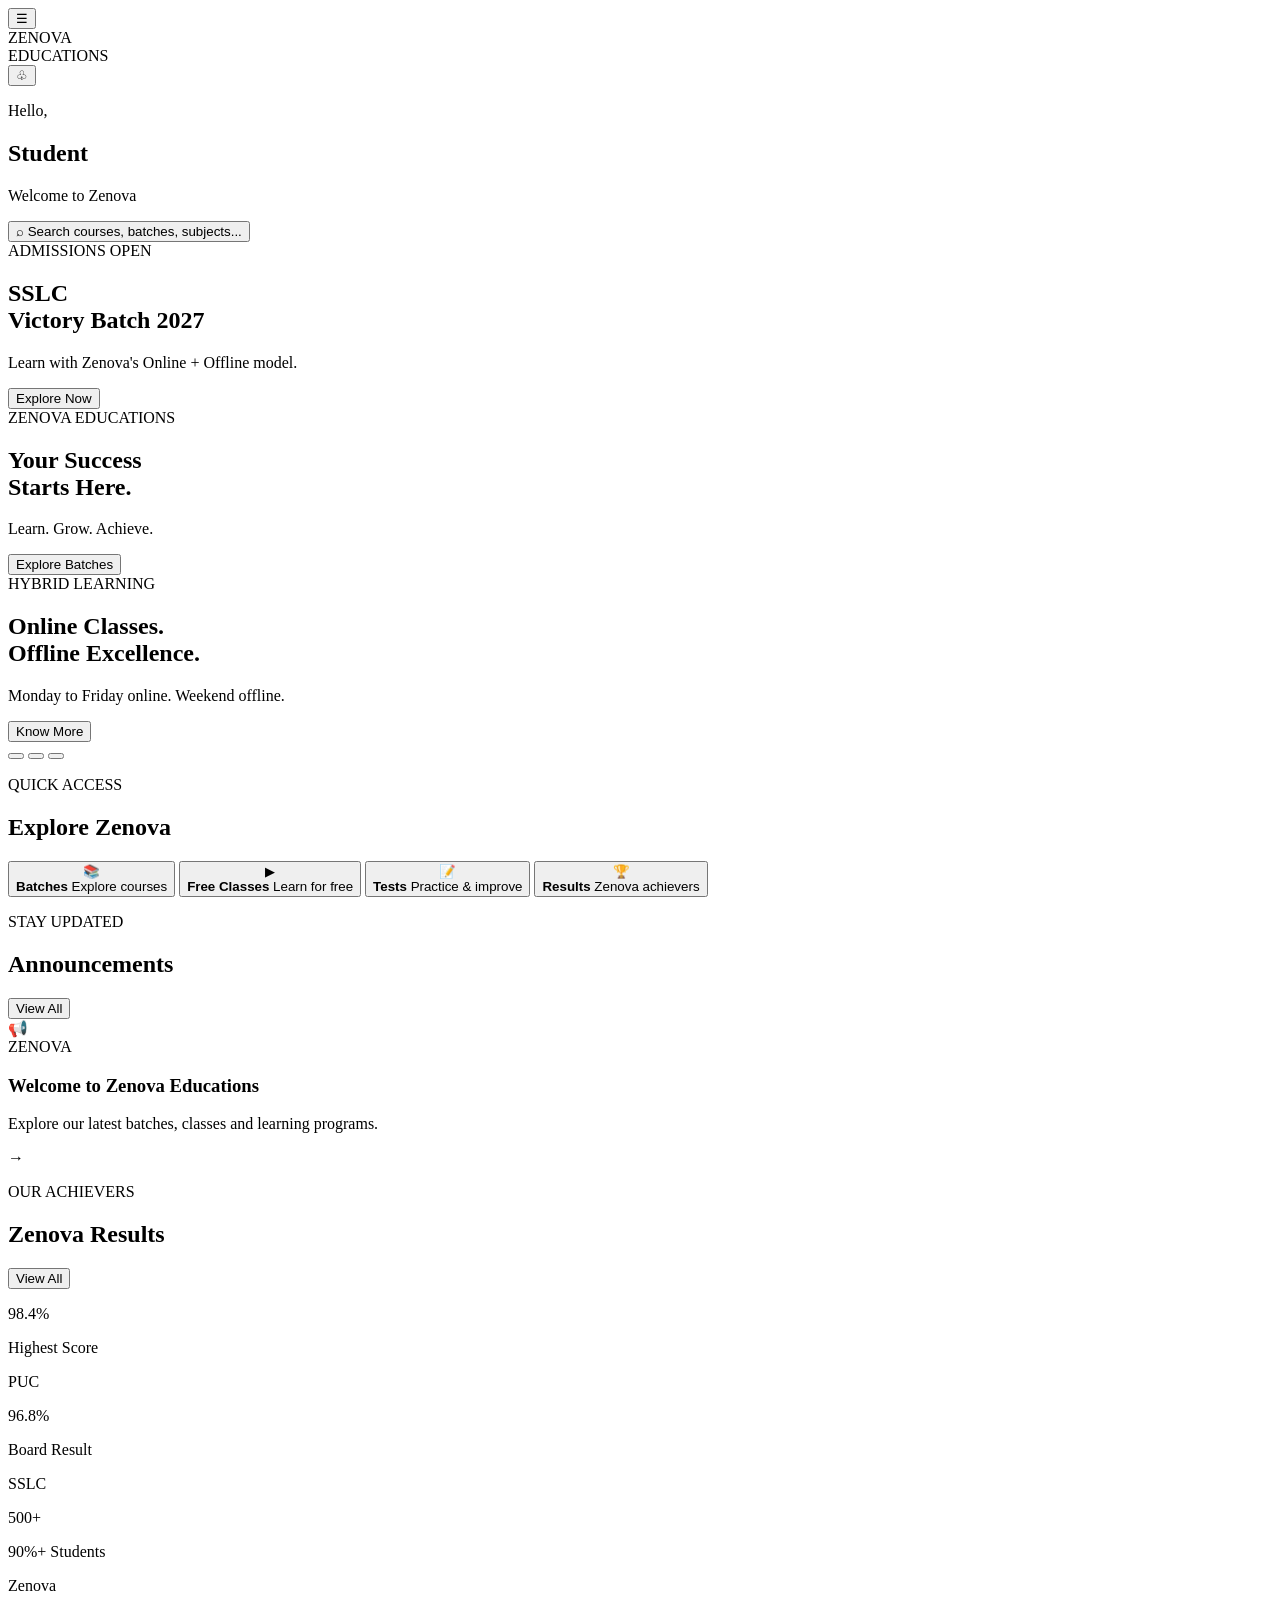
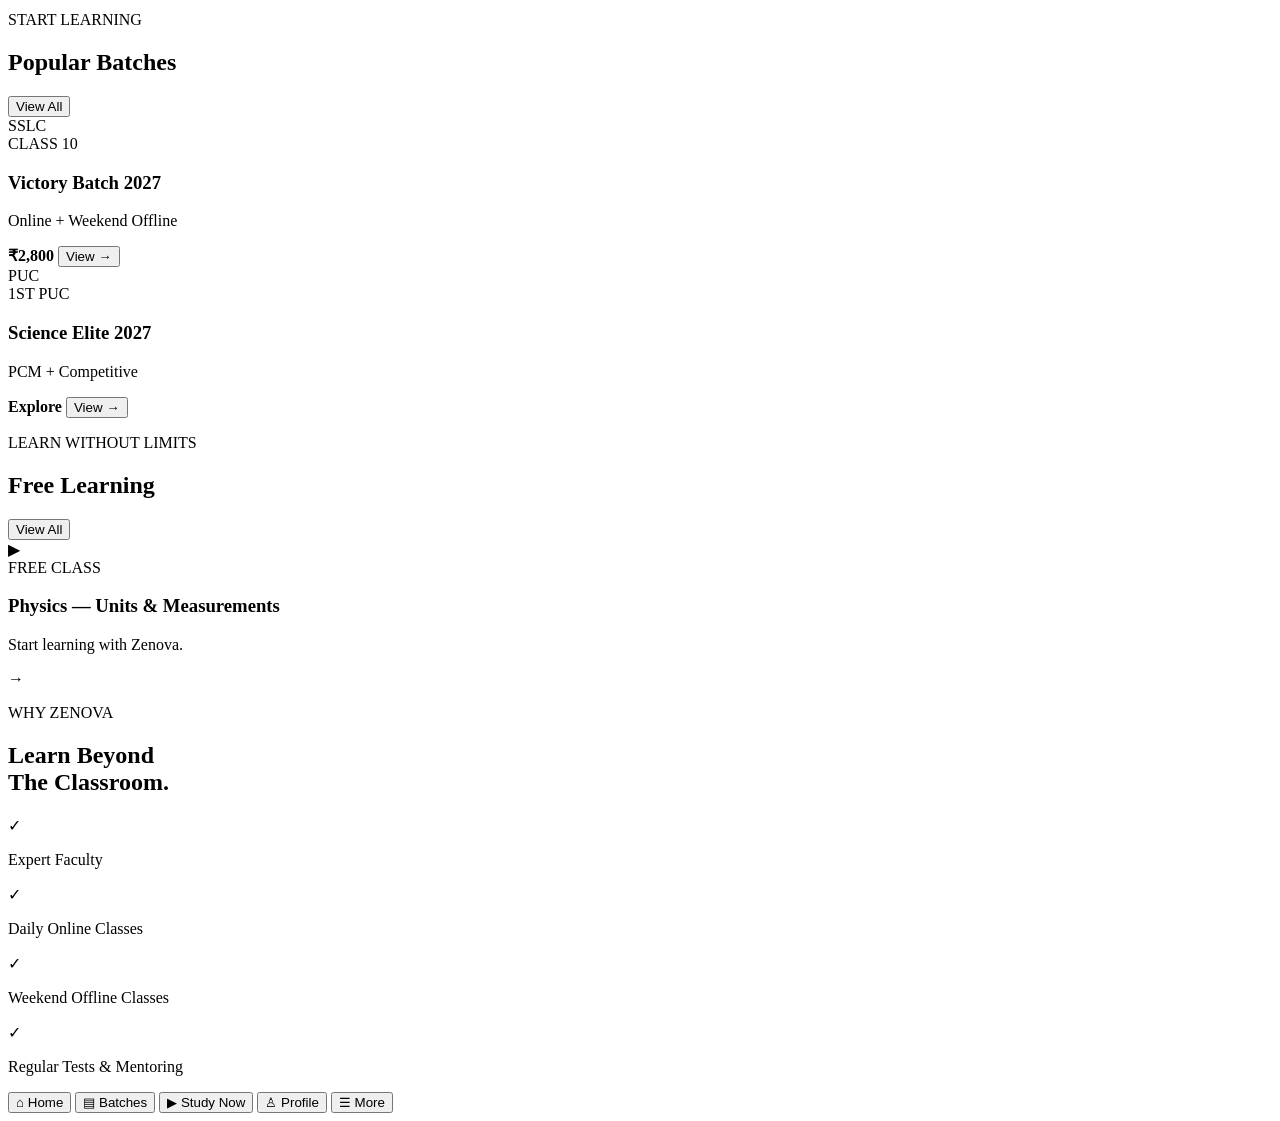
==== home/index.html @ 8f1a3f1a "Create index.html" ====
<!DOCTYPE html>
<html lang="en">

<head>

    <meta charset="UTF-8">

    <meta
        name="viewport"
        content="width=device-width, initial-scale=1.0, maximum-scale=1.0, user-scalable=no"
    >

    <title>Home | Zenova Educations</title>

    <link rel="stylesheet" href="home.css">

    <!-- Poppins -->
    <link rel="preconnect" href="https://fonts.googleapis.com">
    <link rel="preconnect" href="https://fonts.gstatic.com" crossorigin>

    <link
        href="https://fonts.googleapis.com/css2?family=Poppins:wght@400;500;600;700;800&display=swap"
        rel="stylesheet"
    >

</head>


<body>


<!-- ==========================================
     APP
========================================== -->

<div class="app">


    <!-- ======================================
         HEADER
    ======================================= -->

    <header class="top-header">

        <button
            class="header-button"
            id="menuButton"
            aria-label="Open menu"
        >
            ☰
        </button>


        <div class="brand">

            <div class="brand-main">
                ZENOVA
            </div>

            <div class="brand-sub">
                EDUCATIONS
            </div>

        </div>


        <button
            class="header-button notification-button"
            id="notificationButton"
            aria-label="Notifications"
        >

            ♧

            <span
                class="notification-dot"
                id="notificationDot"
            ></span>

        </button>

    </header>



    <!-- ======================================
         MAIN CONTENT
    ======================================= -->

    <main class="main-content">


        <!-- ==================================
             GREETING
        =================================== -->

        <section class="greeting-section">

            <p class="hello">
                Hello,
            </p>

            <h1 id="studentName">
                Student
            </h1>

            <p class="student-class" id="studentClass">
                Welcome to Zenova
            </p>

        </section>



        <!-- ==================================
             SEARCH
        =================================== -->

        <section class="search-section">

            <button
                class="search-box"
                id="searchButton"
            >

                <span class="search-icon">
                    ⌕
                </span>

                <span>
                    Search courses, batches, subjects...
                </span>

            </button>

        </section>



        <!-- ==================================
             HERO BANNER
        =================================== -->

        <section class="hero-section">

            <div class="banner-container" id="bannerContainer">


                <!-- Banner 1 -->

                <article class="banner active">

                    <div class="banner-content">

                        <span class="banner-label">
                            ADMISSIONS OPEN
                        </span>

                        <h2>
                            SSLC<br>
                            Victory Batch 2027
                        </h2>

                        <p>
                            Learn with Zenova's
                            Online + Offline model.
                        </p>

                        <button class="banner-button">
                            Explore Now
                        </button>

                    </div>

                </article>


                <!-- Banner 2 -->

                <article class="banner">

                    <div class="banner-content">

                        <span class="banner-label">
                            ZENOVA EDUCATIONS
                        </span>

                        <h2>
                            Your Success<br>
                            Starts Here.
                        </h2>

                        <p>
                            Learn. Grow. Achieve.
                        </p>

                        <button class="banner-button">
                            Explore Batches
                        </button>

                    </div>

                </article>


                <!-- Banner 3 -->

                <article class="banner">

                    <div class="banner-content">

                        <span class="banner-label">
                            HYBRID LEARNING
                        </span>

                        <h2>
                            Online Classes.<br>
                            Offline Excellence.
                        </h2>

                        <p>
                            Monday to Friday online.
                            Weekend offline.
                        </p>

                        <button class="banner-button">
                            Know More
                        </button>

                    </div>

                </article>


                <!-- Dots -->

                <div class="banner-dots">

                    <button class="banner-dot active"></button>

                    <button class="banner-dot"></button>

                    <button class="banner-dot"></button>

                </div>

            </div>

        </section>



        <!-- ==================================
             QUICK ACTIONS
        =================================== -->

        <section class="section">

            <div class="section-title-row">

                <div>

                    <p class="section-label">
                        QUICK ACCESS
                    </p>

                    <h2 class="section-title">
                        Explore Zenova
                    </h2>

                </div>

            </div>


            <div class="quick-grid">


                <button
                    class="quick-card"
                    data-page="../batches/"
                >

                    <div class="quick-icon">
                        📚
                    </div>

                    <div class="quick-text">

                        <strong>
                            Batches
                        </strong>

                        <span>
                            Explore courses
                        </span>

                    </div>

                </button>


                <button
                    class="quick-card"
                    data-page="../free/"
                >

                    <div class="quick-icon">
                        ▶
                    </div>

                    <div class="quick-text">

                        <strong>
                            Free Classes
                        </strong>

                        <span>
                            Learn for free
                        </span>

                    </div>

                </button>


                <button
                    class="quick-card"
                    data-page="../tests/"
                >

                    <div class="quick-icon">
                        📝
                    </div>

                    <div class="quick-text">

                        <strong>
                            Tests
                        </strong>

                        <span>
                            Practice & improve
                        </span>

                    </div>

                </button>


                <button
                    class="quick-card"
                    data-page="../results/"
                >

                    <div class="quick-icon">
                        🏆
                    </div>

                    <div class="quick-text">

                        <strong>
                            Results
                        </strong>

                        <span>
                            Zenova achievers
                        </span>

                    </div>

                </button>


            </div>

        </section>



        <!-- ==================================
             ANNOUNCEMENT
        =================================== -->

        <section class="section">

            <div class="section-title-row">

                <div>

                    <p class="section-label">
                        STAY UPDATED
                    </p>

                    <h2 class="section-title">
                        Announcements
                    </h2>

                </div>

                <button
                    class="view-all"
                    id="announcementButton"
                >
                    View All
                </button>

            </div>


            <article class="announcement-card">

                <div class="announcement-icon">
                    📢
                </div>

                <div class="announcement-content">

                    <span class="announcement-tag">
                        ZENOVA
                    </span>

                    <h3>
                        Welcome to Zenova Educations
                    </h3>

                    <p>
                        Explore our latest batches,
                        classes and learning programs.
                    </p>

                </div>

                <span class="announcement-arrow">
                    →
                </span>

            </article>

        </section>



        <!-- ==================================
             RESULTS
        =================================== -->

        <section class="section">

            <div class="section-title-row">

                <div>

                    <p class="section-label">
                        OUR ACHIEVERS
                    </p>

                    <h2 class="section-title">
                        Zenova Results
                    </h2>

                </div>

                <button
                    class="view-all"
                    id="resultsButton"
                >
                    View All
                </button>

            </div>


            <div class="results-scroll">


                <article class="result-card">

                    <p class="result-value">
                        98.4%
                    </p>

                    <p class="result-title">
                        Highest Score
                    </p>

                    <p class="result-sub">
                        PUC
                    </p>

                </article>


                <article class="result-card">

                    <p class="result-value">
                        96.8%
                    </p>

                    <p class="result-title">
                        Board Result
                    </p>

                    <p class="result-sub">
                        SSLC
                    </p>

                </article>


                <article class="result-card">

                    <p class="result-value">
                        500+
                    </p>

                    <p class="result-title">
                        90%+ Students
                    </p>

                    <p class="result-sub">
                        Zenova
                    </p>

                </article>


            </div>

        </section>



        <!-- ==================================
             POPULAR BATCHES
        =================================== -->

        <section class="section">

            <div class="section-title-row">

                <div>

                    <p class="section-label">
                        START LEARNING
                    </p>

                    <h2 class="section-title">
                        Popular Batches
                    </h2>

                </div>

                <button
                    class="view-all"
                    id="batchesButton"
                >
                    View All
                </button>

            </div>


            <div class="batch-scroll">


                <article class="batch-card">

                    <div class="batch-image batch-one">

                        <span>
                            SSLC
                        </span>

                    </div>

                    <div class="batch-info">

                        <span class="batch-category">
                            CLASS 10
                        </span>

                        <h3>
                            Victory Batch 2027
                        </h3>

                        <p>
                            Online + Weekend Offline
                        </p>

                        <div class="batch-bottom">

                            <strong>
                                ₹2,800
                            </strong>

                            <button>
                                View →
                            </button>

                        </div>

                    </div>

                </article>


                <article class="batch-card">

                    <div class="batch-image batch-two">

                        <span>
                            PUC
                        </span>

                    </div>

                    <div class="batch-info">

                        <span class="batch-category">
                            1ST PUC
                        </span>

                        <h3>
                            Science Elite 2027
                        </h3>

                        <p>
                            PCM + Competitive
                        </p>

                        <div class="batch-bottom">

                            <strong>
                                Explore
                            </strong>

                            <button>
                                View →
                            </button>

                        </div>

                    </div>

                </article>


            </div>

        </section>



        <!-- ==================================
             FREE LEARNING
        =================================== -->

        <section class="section">

            <div class="section-title-row">

                <div>

                    <p class="section-label">
                        LEARN WITHOUT LIMITS
                    </p>

                    <h2 class="section-title">
                        Free Learning
                    </h2>

                </div>

                <button
                    class="view-all"
                    id="freeButton"
                >
                    View All
                </button>

            </div>


            <article class="free-card">

                <div class="free-play">
                    ▶
                </div>

                <div>

                    <span>
                        FREE CLASS
                    </span>

                    <h3>
                        Physics — Units & Measurements
                    </h3>

                    <p>
                        Start learning with Zenova.
                    </p>

                </div>

                <span class="free-arrow">
                    →
                </span>

            </article>

        </section>



        <!-- ==================================
             WHY ZENOVA
        =================================== -->

        <section class="section why-section">

            <p class="section-label">
                WHY ZENOVA
            </p>

            <h2 class="section-title">
                Learn Beyond<br>
                The Classroom.
            </h2>


            <div class="why-list">

                <div class="why-item">

                    <span>
                        ✓
                    </span>

                    <p>
                        Expert Faculty
                    </p>

                </div>


                <div class="why-item">

                    <span>
                        ✓
                    </span>

                    <p>
                        Daily Online Classes
                    </p>

                </div>


                <div class="why-item">

                    <span>
                        ✓
                    </span>

                    <p>
                        Weekend Offline Classes
                    </p>

                </div>


                <div class="why-item">

                    <span>
                        ✓
                    </span>

                    <p>
                        Regular Tests & Mentoring
                    </p>

                </div>

            </div>

        </section>


    </main>



    <!-- ======================================
         BOTTOM NAVIGATION
    ======================================= -->

    <nav class="bottom-nav">


        <button
            class="nav-item active"
            data-page="../home/"
        >

            <span class="nav-icon">
                ⌂
            </span>

            <span>
                Home
            </span>

        </button>


        <button
            class="nav-item"
            data-page="../batches/"
        >

            <span class="nav-icon">
                ▤
            </span>

            <span>
                Batches
            </span>

        </button>


        <button
            class="nav-item"
            data-page="../study/"
        >

            <span class="nav-icon">
                ▶
            </span>

            <span>
                Study Now
            </span>

        </button>


        <button
            class="nav-item"
            data-page="../profile/"
        >

            <span class="nav-icon">
                ♙
            </span>

            <span>
                Profile
            </span>

        </button>


        <button
            class="nav-item"
            data-page="../more/"
        >

            <span class="nav-icon">
                ☰
            </span>

            <span>
                More
            </span>

        </button>


    </nav>


</div>


<script
    type="module"
    src="xkqpmzvtr.js"
></script>

</body>

          </html>
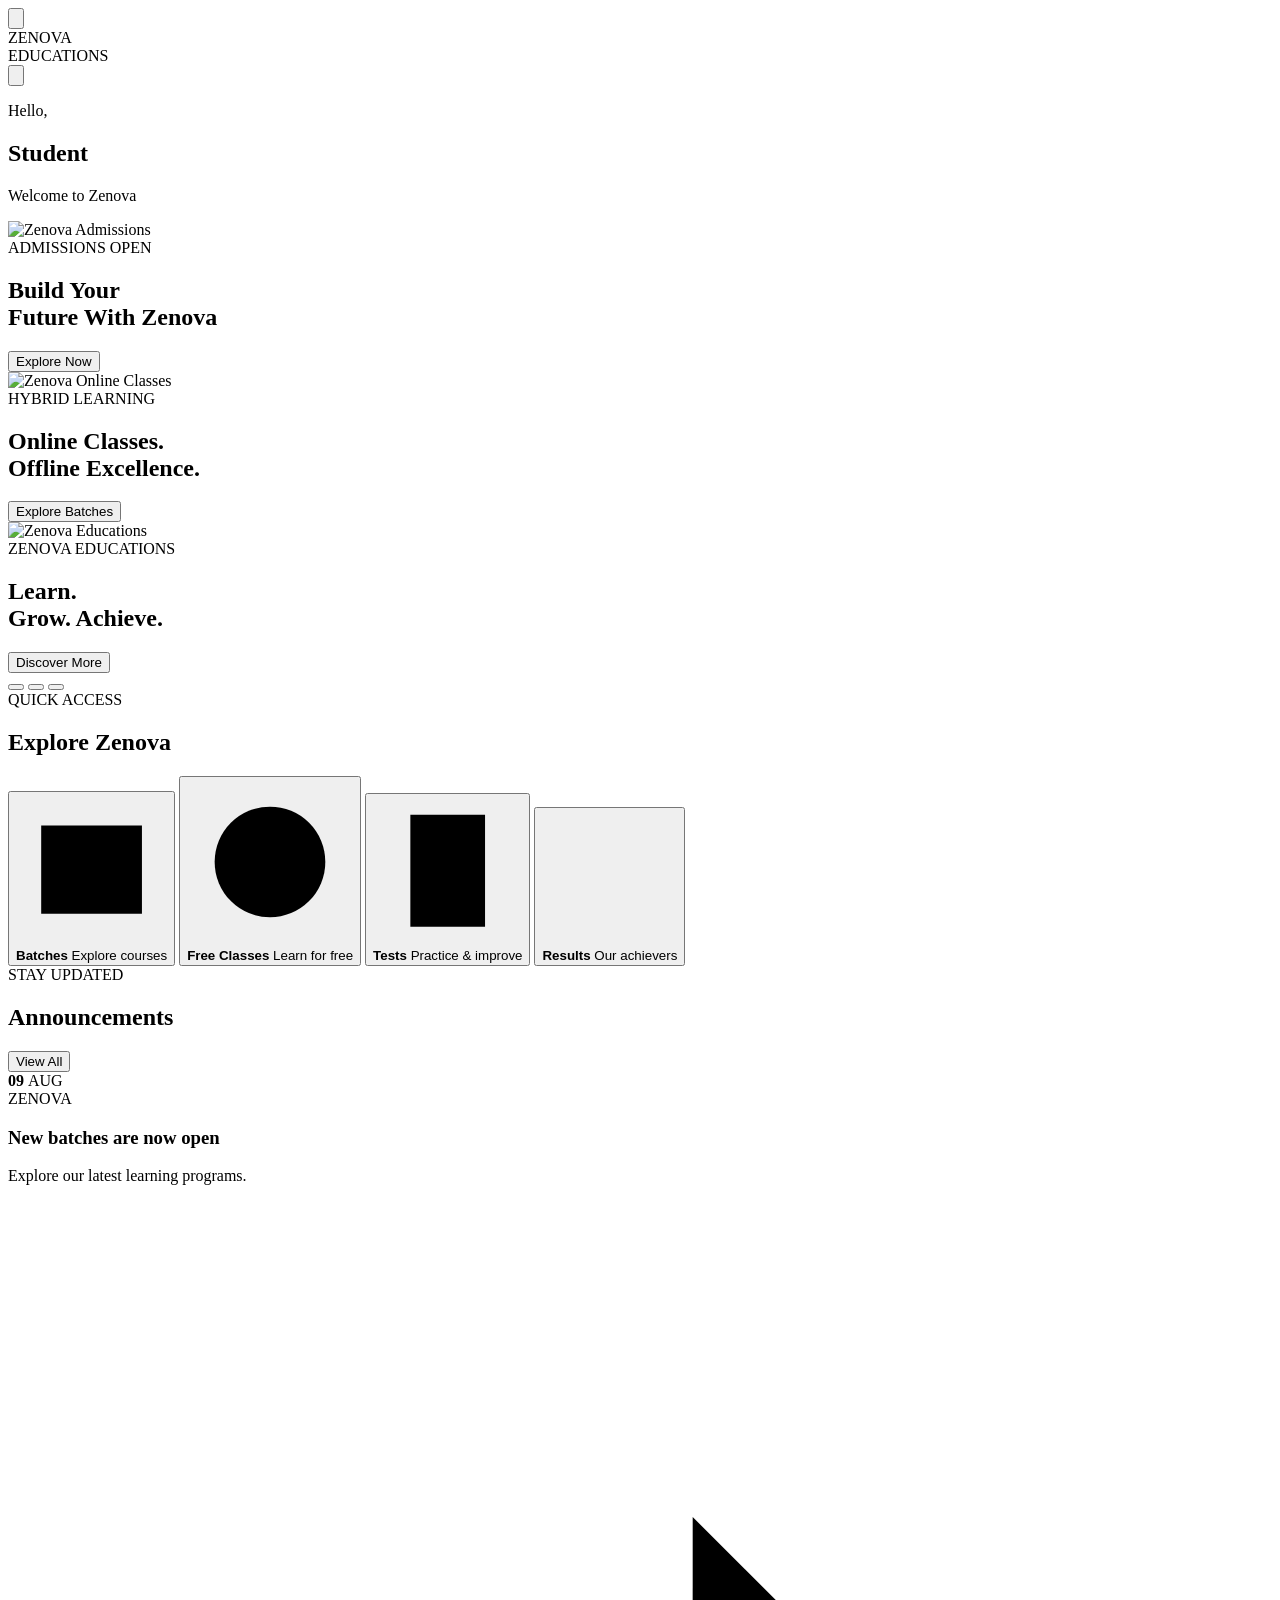
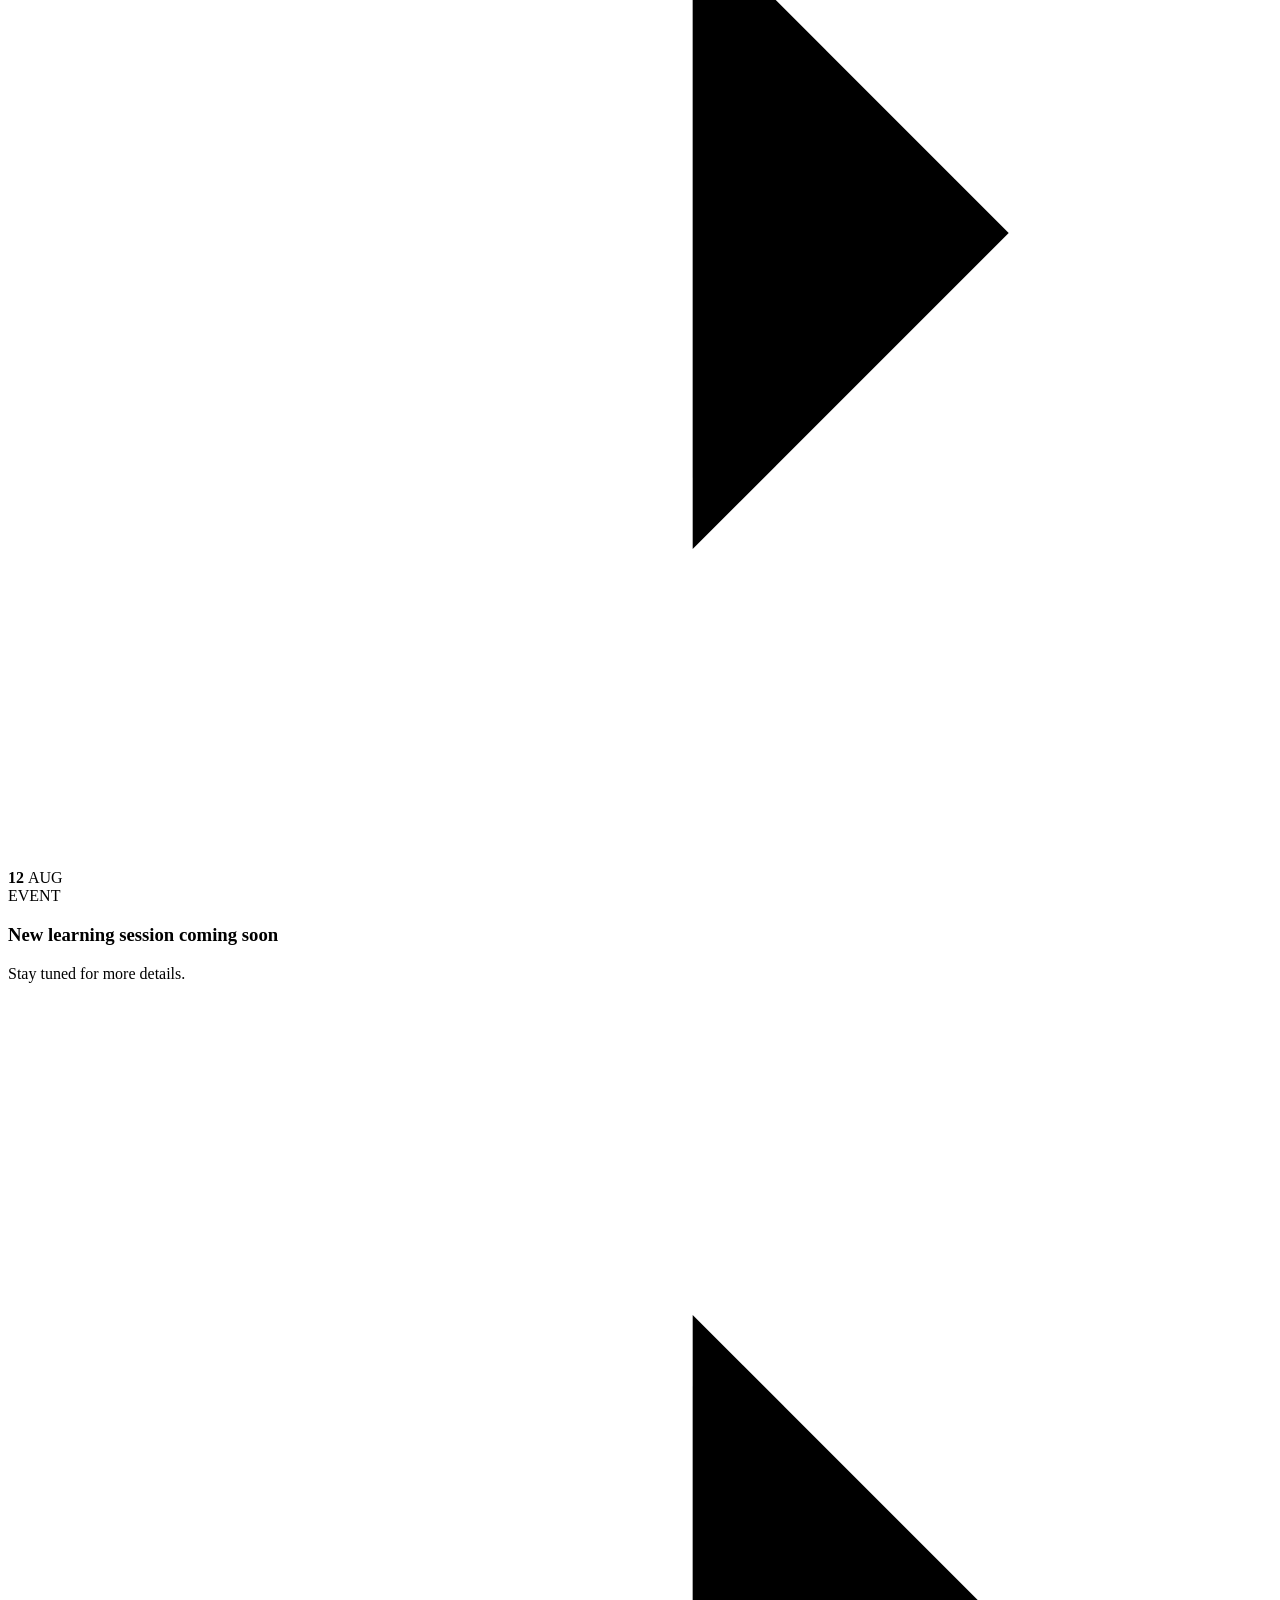
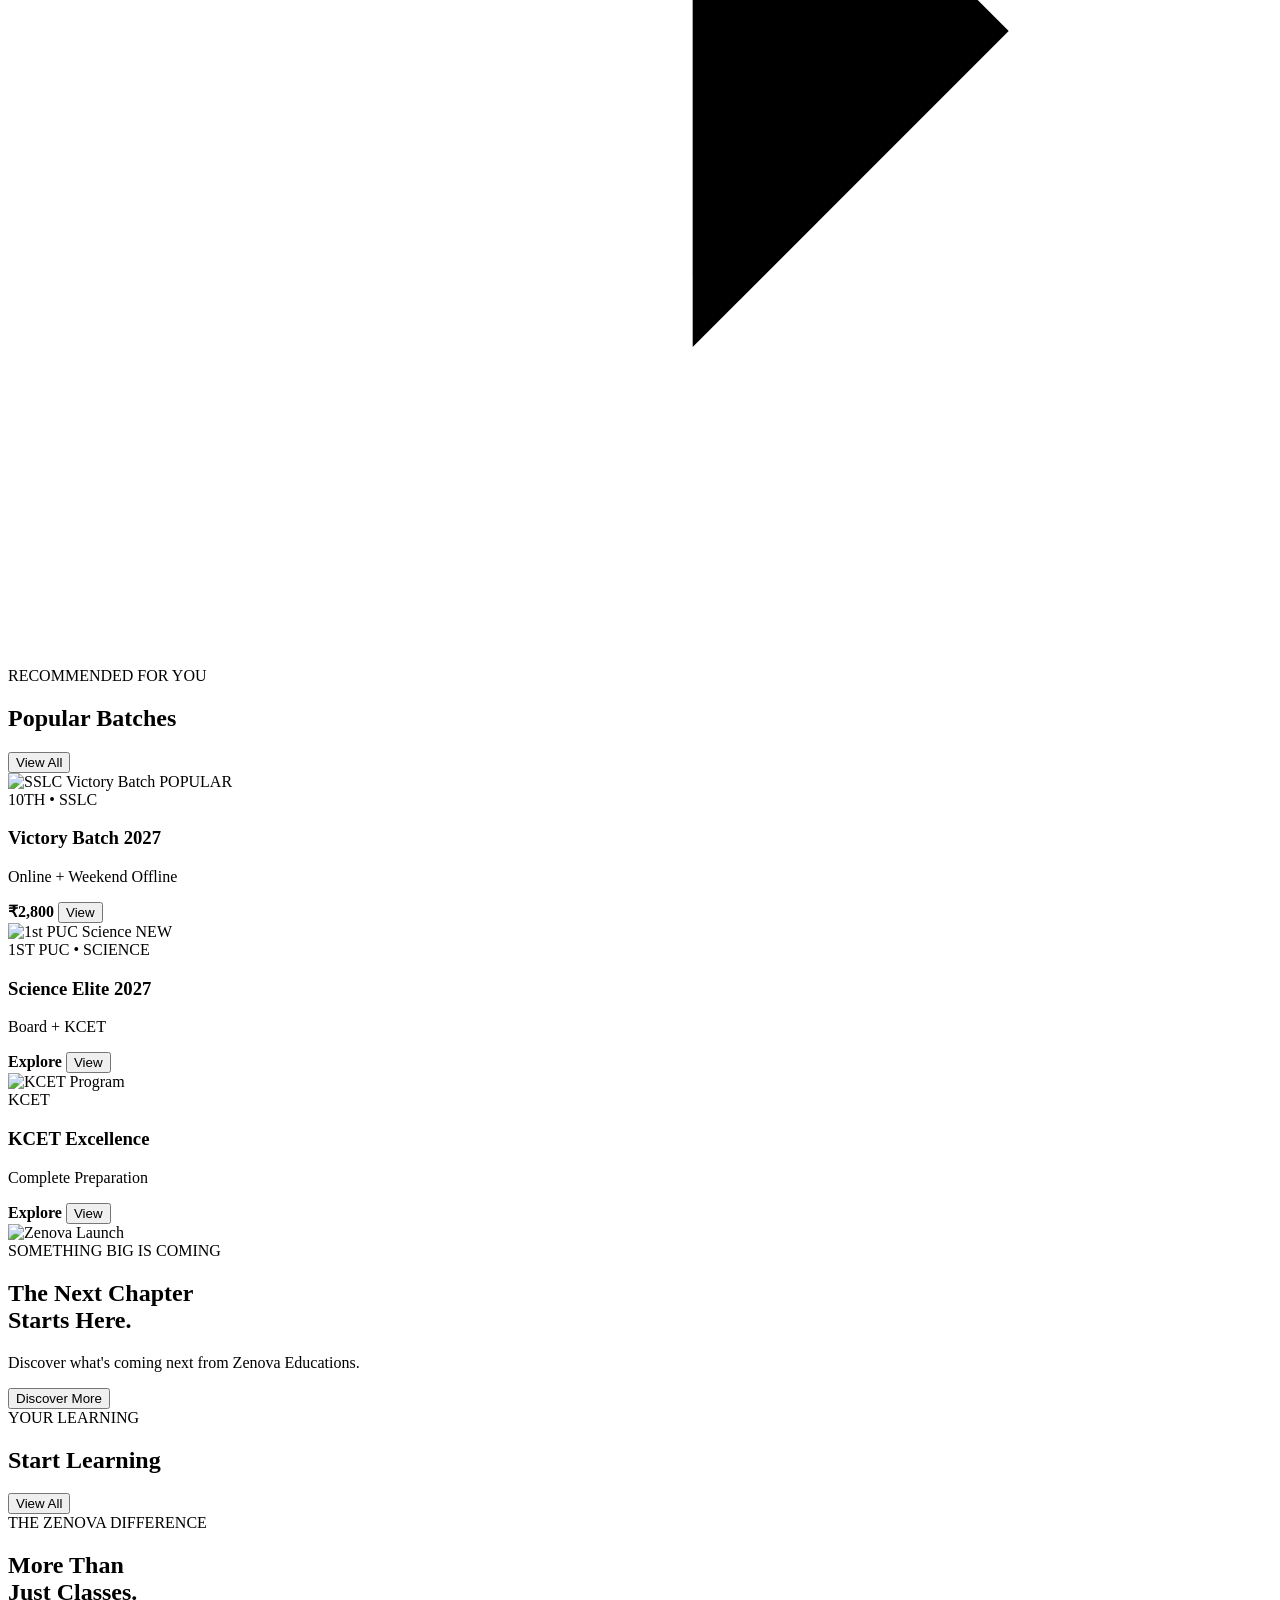
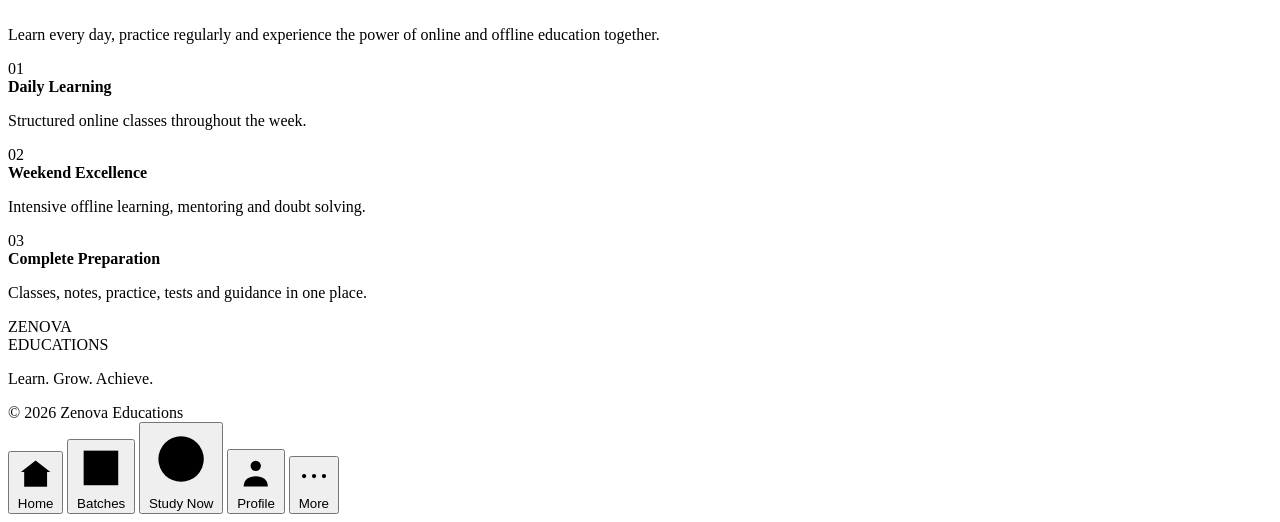
==== commit 7cccdc4e: "Create index.html" ====
--- a/home/index.html
+++ b/home/index.html
@@ -7,16 +7,31 @@
 
     <meta
         name="viewport"
-        content="width=device-width, initial-scale=1.0, maximum-scale=1.0, user-scalable=no"
+        content="width=device-width, initial-scale=1.0, maximum-scale=1.0"
     >
 
+    <meta
+        name="theme-color"
+        content="#000000"
+    >
+
     <title>Home | Zenova Educations</title>
 
-    <link rel="stylesheet" href="home.css">
-
-    <!-- Poppins -->
-    <link rel="preconnect" href="https://fonts.googleapis.com">
-    <link rel="preconnect" href="https://fonts.gstatic.com" crossorigin>
+    <link
+        rel="stylesheet"
+        href="home.css"
+    >
+
+    <link
+        rel="preconnect"
+        href="https://fonts.googleapis.com"
+    >
+
+    <link
+        rel="preconnect"
+        href="https://fonts.gstatic.com"
+        crossorigin
+    >
 
     <link
         href="https://fonts.googleapis.com/css2?family=Poppins:wght@400;500;600;700;800&display=swap"
@@ -29,35 +44,42 @@
 <body>
 
 
-<!-- ==========================================
-     APP
-========================================== -->
-
 <div class="app">
 
 
-    <!-- ======================================
+    <!-- =================================================
          HEADER
-    ======================================= -->
+    ================================================== -->
 
     <header class="top-header">
 
         <button
-            class="header-button"
+            class="header-icon"
             id="menuButton"
-            aria-label="Open menu"
+            aria-label="Menu"
         >
-            ☰
+
+            <svg
+                viewBox="0 0 24 24"
+                aria-hidden="true"
+            >
+
+                <path d="M4 7H20"></path>
+                <path d="M4 12H20"></path>
+                <path d="M4 17H20"></path>
+
+            </svg>
+
         </button>
 
 
         <div class="brand">
 
-            <div class="brand-main">
+            <div class="brand-name">
                 ZENOVA
             </div>
 
-            <div class="brand-sub">
+            <div class="brand-subtitle">
                 EDUCATIONS
             </div>
 
@@ -65,16 +87,26 @@
 
 
         <button
-            class="header-button notification-button"
+            class="header-icon notification-icon"
             id="notificationButton"
             aria-label="Notifications"
         >
 
-            ♧
+            <svg
+                viewBox="0 0 24 24"
+                aria-hidden="true"
+            >
+
+                <path d="M18 8A6 6 0 0 0 6 8C6 15 3 15 3 17H21C21 15 18 15 18 8"></path>
+
+                <path d="M10 21H14"></path>
+
+            </svg>
+
 
             <span
+                id="notificationDot"
                 class="notification-dot"
-                id="notificationDot"
             ></span>
 
         </button>
@@ -83,20 +115,20 @@
 
 
 
-    <!-- ======================================
-         MAIN CONTENT
-    ======================================= -->
+    <!-- =================================================
+         MAIN
+    ================================================== -->
 
     <main class="main-content">
 
 
-        <!-- ==================================
+        <!-- =================================================
              GREETING
-        =================================== -->
+        ================================================== -->
 
         <section class="greeting-section">
 
-            <p class="hello">
+            <p class="greeting-small">
                 Hello,
             </p>
 
@@ -104,7 +136,10 @@
                 Student
             </h1>
 
-            <p class="student-class" id="studentClass">
+            <p
+                id="studentClass"
+                class="student-class"
+            >
                 Welcome to Zenova
             </p>
 
@@ -112,159 +147,173 @@
 
 
 
-        <!-- ==================================
-             SEARCH
-        =================================== -->
-
-        <section class="search-section">
-
-            <button
-                class="search-box"
-                id="searchButton"
+        <!-- =================================================
+             HERO IMAGE CAROUSEL
+        ================================================== -->
+
+        <section class="hero-section">
+
+            <div
+                class="hero-carousel"
+                id="heroCarousel"
             >
 
-                <span class="search-icon">
-                    ⌕
-                </span>
-
-                <span>
-                    Search courses, batches, subjects...
-                </span>
-
-            </button>
+
+                <!-- SLIDE 1 -->
+
+                <article class="hero-slide active">
+
+                    <img
+                        src="../assets/images/home-banner-1.jpg"
+                        alt="Zenova Admissions"
+                    >
+
+                    <div class="hero-overlay">
+
+                        <div class="hero-text">
+
+                            <span>
+                                ADMISSIONS OPEN
+                            </span>
+
+                            <h2>
+                                Build Your<br>
+                                Future With Zenova
+                            </h2>
+
+                            <button
+                                class="hero-button"
+                                data-page="../batches/"
+                            >
+                                Explore Now
+                            </button>
+
+                        </div>
+
+                    </div>
+
+                </article>
+
+
+                <!-- SLIDE 2 -->
+
+                <article class="hero-slide">
+
+                    <img
+                        src="../assets/images/home-banner-2.jpg"
+                        alt="Zenova Online Classes"
+                    >
+
+                    <div class="hero-overlay">
+
+                        <div class="hero-text">
+
+                            <span>
+                                HYBRID LEARNING
+                            </span>
+
+                            <h2>
+                                Online Classes.<br>
+                                Offline Excellence.
+                            </h2>
+
+                            <button
+                                class="hero-button"
+                                data-page="../batches/"
+                            >
+                                Explore Batches
+                            </button>
+
+                        </div>
+
+                    </div>
+
+                </article>
+
+
+                <!-- SLIDE 3 -->
+
+                <article class="hero-slide">
+
+                    <img
+                        src="../assets/images/home-banner-3.jpg"
+                        alt="Zenova Educations"
+                    >
+
+                    <div class="hero-overlay">
+
+                        <div class="hero-text">
+
+                            <span>
+                                ZENOVA EDUCATIONS
+                            </span>
+
+                            <h2>
+                                Learn.<br>
+                                Grow. Achieve.
+                            </h2>
+
+                            <button
+                                class="hero-button"
+                                data-page="../batches/"
+                            >
+                                Discover More
+                            </button>
+
+                        </div>
+
+                    </div>
+
+                </article>
+
+
+                <!-- SLIDE DOTS -->
+
+                <div
+                    class="hero-dots"
+                    id="heroDots"
+                >
+
+                    <button
+                        class="hero-dot active"
+                        data-slide="0"
+                    ></button>
+
+                    <button
+                        class="hero-dot"
+                        data-slide="1"
+                    ></button>
+
+                    <button
+                        class="hero-dot"
+                        data-slide="2"
+                    ></button>
+
+                </div>
+
+
+            </div>
 
         </section>
 
 
 
-        <!-- ==================================
-             HERO BANNER
-        =================================== -->
-
-        <section class="hero-section">
-
-            <div class="banner-container" id="bannerContainer">
-
-
-                <!-- Banner 1 -->
-
-                <article class="banner active">
-
-                    <div class="banner-content">
-
-                        <span class="banner-label">
-                            ADMISSIONS OPEN
-                        </span>
-
-                        <h2>
-                            SSLC<br>
-                            Victory Batch 2027
-                        </h2>
-
-                        <p>
-                            Learn with Zenova's
-                            Online + Offline model.
-                        </p>
-
-                        <button class="banner-button">
-                            Explore Now
-                        </button>
-
-                    </div>
-
-                </article>
-
-
-                <!-- Banner 2 -->
-
-                <article class="banner">
-
-                    <div class="banner-content">
-
-                        <span class="banner-label">
-                            ZENOVA EDUCATIONS
-                        </span>
-
-                        <h2>
-                            Your Success<br>
-                            Starts Here.
-                        </h2>
-
-                        <p>
-                            Learn. Grow. Achieve.
-                        </p>
-
-                        <button class="banner-button">
-                            Explore Batches
-                        </button>
-
-                    </div>
-
-                </article>
-
-
-                <!-- Banner 3 -->
-
-                <article class="banner">
-
-                    <div class="banner-content">
-
-                        <span class="banner-label">
-                            HYBRID LEARNING
-                        </span>
-
-                        <h2>
-                            Online Classes.<br>
-                            Offline Excellence.
-                        </h2>
-
-                        <p>
-                            Monday to Friday online.
-                            Weekend offline.
-                        </p>
-
-                        <button class="banner-button">
-                            Know More
-                        </button>
-
-                    </div>
-
-                </article>
-
-
-                <!-- Dots -->
-
-                <div class="banner-dots">
-
-                    <button class="banner-dot active"></button>
-
-                    <button class="banner-dot"></button>
-
-                    <button class="banner-dot"></button>
-
-                </div>
-
-            </div>
-
-        </section>
-
-
-
-        <!-- ==================================
-             QUICK ACTIONS
-        =================================== -->
-
-        <section class="section">
-
-            <div class="section-title-row">
+        <!-- =================================================
+             QUICK ACCESS
+        ================================================== -->
+
+        <section class="section quick-section">
+
+
+            <div class="section-heading">
 
                 <div>
 
-                    <p class="section-label">
+                    <span class="section-label">
                         QUICK ACCESS
-                    </p>
-
-                    <h2 class="section-title">
+                    </span>
+
+                    <h2>
                         Explore Zenova
                     </h2>
 
@@ -275,6 +324,8 @@
 
             <div class="quick-grid">
 
+
+                <!-- BATCHES -->
 
                 <button
                     class="quick-card"
@@ -282,10 +333,22 @@
                 >
 
                     <div class="quick-icon">
-                        📚
-                    </div>
-
-                    <div class="quick-text">
+
+                        <svg viewBox="0 0 24 24">
+
+                            <path d="M4 5H20V19H4Z"></path>
+
+                            <path d="M8 8H16"></path>
+
+                            <path d="M8 12H16"></path>
+
+                            <path d="M8 16H13"></path>
+
+                        </svg>
+
+                    </div>
+
+                    <div class="quick-content">
 
                         <strong>
                             Batches
@@ -299,6 +362,8 @@
 
                 </button>
 
+
+                <!-- FREE CLASSES -->
 
                 <button
                     class="quick-card"
@@ -306,10 +371,22 @@
                 >
 
                     <div class="quick-icon">
-                        ▶
-                    </div>
-
-                    <div class="quick-text">
+
+                        <svg viewBox="0 0 24 24">
+
+                            <circle
+                                cx="12"
+                                cy="12"
+                                r="8"
+                            ></circle>
+
+                            <path d="M10 8L16 12L10 16Z"></path>
+
+                        </svg>
+
+                    </div>
+
+                    <div class="quick-content">
 
                         <strong>
                             Free Classes
@@ -323,6 +400,8 @@
 
                 </button>
 
+
+                <!-- TESTS -->
 
                 <button
                     class="quick-card"
@@ -330,10 +409,22 @@
                 >
 
                     <div class="quick-icon">
-                        📝
-                    </div>
-
-                    <div class="quick-text">
+
+                        <svg viewBox="0 0 24 24">
+
+                            <path d="M6 3H18V21H6Z"></path>
+
+                            <path d="M9 8H15"></path>
+
+                            <path d="M9 12H15"></path>
+
+                            <path d="M9 16H13"></path>
+
+                        </svg>
+
+                    </div>
+
+                    <div class="quick-content">
 
                         <strong>
                             Tests
@@ -347,6 +438,8 @@
 
                 </button>
 
+
+                <!-- RESULTS -->
 
                 <button
                     class="quick-card"
@@ -354,17 +447,29 @@
                 >
 
                     <div class="quick-icon">
-                        🏆
-                    </div>
-
-                    <div class="quick-text">
+
+                        <svg viewBox="0 0 24 24">
+
+                            <path d="M4 19V10"></path>
+
+                            <path d="M10 19V5"></path>
+
+                            <path d="M16 19V8"></path>
+
+                            <path d="M22 19V3"></path>
+
+                        </svg>
+
+                    </div>
+
+                    <div class="quick-content">
 
                         <strong>
                             Results
                         </strong>
 
                         <span>
-                            Zenova achievers
+                            Our achievers
                         </span>
 
                     </div>
@@ -378,29 +483,31 @@
 
 
 
-        <!-- ==================================
-             ANNOUNCEMENT
-        =================================== -->
+        <!-- =================================================
+             ANNOUNCEMENTS
+        ================================================== -->
 
         <section class="section">
 
-            <div class="section-title-row">
+
+            <div class="section-heading">
 
                 <div>
 
-                    <p class="section-label">
+                    <span class="section-label">
                         STAY UPDATED
-                    </p>
-
-                    <h2 class="section-title">
+                    </span>
+
+                    <h2>
                         Announcements
                     </h2>
 
                 </div>
 
+
                 <button
                     class="view-all"
-                    id="announcementButton"
+                    id="announcementsButton"
                 >
                     View All
                 </button>
@@ -408,148 +515,126 @@
             </div>
 
 
-            <article class="announcement-card">
-
-                <div class="announcement-icon">
-                    📢
-                </div>
-
-                <div class="announcement-content">
-
-                    <span class="announcement-tag">
-                        ZENOVA
+            <div class="announcement-list">
+
+
+                <article class="announcement-card">
+
+                    <div class="announcement-date">
+
+                        <strong>
+                            09
+                        </strong>
+
+                        <span>
+                            AUG
+                        </span>
+
+                    </div>
+
+
+                    <div class="announcement-content">
+
+                        <span>
+                            ZENOVA
+                        </span>
+
+                        <h3>
+                            New batches are now open
+                        </h3>
+
+                        <p>
+                            Explore our latest learning programs.
+                        </p>
+
+                    </div>
+
+
+                    <svg
+                        class="arrow-icon"
+                        viewBox="0 0 24 24"
+                    >
+
+                        <path d="M5 12H19"></path>
+                        <path d="M13 6L19 12L13 18"></path>
+
+                    </svg>
+
+                </article>
+
+
+                <article class="announcement-card">
+
+                    <div class="announcement-date">
+
+                        <strong>
+                            12
+                        </strong>
+
+                        <span>
+                            AUG
+                        </span>
+
+                    </div>
+
+
+                    <div class="announcement-content">
+
+                        <span>
+                            EVENT
+                        </span>
+
+                        <h3>
+                            New learning session coming soon
+                        </h3>
+
+                        <p>
+                            Stay tuned for more details.
+                        </p>
+
+                    </div>
+
+
+                    <svg
+                        class="arrow-icon"
+                        viewBox="0 0 24 24"
+                    >
+
+                        <path d="M5 12H19"></path>
+                        <path d="M13 6L19 12L13 18"></path>
+
+                    </svg>
+
+                </article>
+
+
+            </div>
+
+        </section>
+
+
+
+        <!-- =================================================
+             RECOMMENDED BATCHES
+        ================================================== -->
+
+        <section class="section">
+
+
+            <div class="section-heading">
+
+                <div>
+
+                    <span class="section-label">
+                        RECOMMENDED FOR YOU
                     </span>
 
-                    <h3>
-                        Welcome to Zenova Educations
-                    </h3>
-
-                    <p>
-                        Explore our latest batches,
-                        classes and learning programs.
-                    </p>
-
-                </div>
-
-                <span class="announcement-arrow">
-                    →
-                </span>
-
-            </article>
-
-        </section>
-
-
-
-        <!-- ==================================
-             RESULTS
-        =================================== -->
-
-        <section class="section">
-
-            <div class="section-title-row">
-
-                <div>
-
-                    <p class="section-label">
-                        OUR ACHIEVERS
-                    </p>
-
-                    <h2 class="section-title">
-                        Zenova Results
-                    </h2>
-
-                </div>
-
-                <button
-                    class="view-all"
-                    id="resultsButton"
-                >
-                    View All
-                </button>
-
-            </div>
-
-
-            <div class="results-scroll">
-
-
-                <article class="result-card">
-
-                    <p class="result-value">
-                        98.4%
-                    </p>
-
-                    <p class="result-title">
-                        Highest Score
-                    </p>
-
-                    <p class="result-sub">
-                        PUC
-                    </p>
-
-                </article>
-
-
-                <article class="result-card">
-
-                    <p class="result-value">
-                        96.8%
-                    </p>
-
-                    <p class="result-title">
-                        Board Result
-                    </p>
-
-                    <p class="result-sub">
-                        SSLC
-                    </p>
-
-                </article>
-
-
-                <article class="result-card">
-
-                    <p class="result-value">
-                        500+
-                    </p>
-
-                    <p class="result-title">
-                        90%+ Students
-                    </p>
-
-                    <p class="result-sub">
-                        Zenova
-                    </p>
-
-                </article>
-
-
-            </div>
-
-        </section>
-
-
-
-        <!-- ==================================
-             POPULAR BATCHES
-        =================================== -->
-
-        <section class="section">
-
-            <div class="section-title-row">
-
-                <div>
-
-                    <p class="section-label">
-                        START LEARNING
-                    </p>
-
-                    <h2 class="section-title">
+                    <h2>
                         Popular Batches
                     </h2>
 
                 </div>
+
 
                 <button
                     class="view-all"
@@ -561,23 +646,31 @@
             </div>
 
 
-            <div class="batch-scroll">
-
+            <div class="horizontal-scroll">
+
+
+                <!-- BATCH 1 -->
 
                 <article class="batch-card">
 
-                    <div class="batch-image batch-one">
-
-                        <span>
-                            SSLC
-                        </span>
-
-                    </div>
+                    <div class="batch-image">
+
+                        <img
+                            src="../assets/images/batch-1.jpg"
+                            alt="SSLC Victory Batch"
+                        >
+
+                        <span class="batch-tag">
+                            POPULAR
+                        </span>
+
+                    </div>
+
 
                     <div class="batch-info">
 
-                        <span class="batch-category">
-                            CLASS 10
+                        <span class="batch-class">
+                            10TH • SSLC
                         </span>
 
                         <h3>
@@ -588,14 +681,15 @@
                             Online + Weekend Offline
                         </p>
 
-                        <div class="batch-bottom">
+
+                        <div class="batch-footer">
 
                             <strong>
                                 ₹2,800
                             </strong>
 
                             <button>
-                                View →
+                                View
                             </button>
 
                         </div>
@@ -605,20 +699,29 @@
                 </article>
 
 
+
+                <!-- BATCH 2 -->
+
                 <article class="batch-card">
 
-                    <div class="batch-image batch-two">
-
-                        <span>
-                            PUC
-                        </span>
-
-                    </div>
+                    <div class="batch-image">
+
+                        <img
+                            src="../assets/images/batch-2.jpg"
+                            alt="1st PUC Science"
+                        >
+
+                        <span class="batch-tag">
+                            NEW
+                        </span>
+
+                    </div>
+
 
                     <div class="batch-info">
 
-                        <span class="batch-category">
-                            1ST PUC
+                        <span class="batch-class">
+                            1ST PUC • SCIENCE
                         </span>
 
                         <h3>
@@ -626,17 +729,18 @@
                         </h3>
 
                         <p>
-                            PCM + Competitive
+                            Board + KCET
                         </p>
 
-                        <div class="batch-bottom">
+
+                        <div class="batch-footer">
 
                             <strong>
                                 Explore
                             </strong>
 
                             <button>
-                                View →
+                                View
                             </button>
 
                         </div>
@@ -646,35 +750,129 @@
                 </article>
 
 
+
+                <!-- BATCH 3 -->
+
+                <article class="batch-card">
+
+                    <div class="batch-image">
+
+                        <img
+                            src="../assets/images/batch-3.jpg"
+                            alt="KCET Program"
+                        >
+
+                    </div>
+
+
+                    <div class="batch-info">
+
+                        <span class="batch-class">
+                            KCET
+                        </span>
+
+                        <h3>
+                            KCET Excellence
+                        </h3>
+
+                        <p>
+                            Complete Preparation
+                        </p>
+
+
+                        <div class="batch-footer">
+
+                            <strong>
+                                Explore
+                            </strong>
+
+                            <button>
+                                View
+                            </button>
+
+                        </div>
+
+                    </div>
+
+                </article>
+
+
             </div>
 
         </section>
 
 
 
-        <!-- ==================================
-             FREE LEARNING
-        =================================== -->
+        <!-- =================================================
+             BIG LAUNCH BANNER
+        ================================================== -->
+
+        <section class="launch-section">
+
+
+            <div class="launch-banner">
+
+                <img
+                    src="../assets/images/launch-banner.jpg"
+                    alt="Zenova Launch"
+                >
+
+
+                <div class="launch-overlay">
+
+                    <span>
+                        SOMETHING BIG IS COMING
+                    </span>
+
+                    <h2>
+                        The Next Chapter<br>
+                        Starts Here.
+                    </h2>
+
+                    <p>
+                        Discover what's coming next
+                        from Zenova Educations.
+                    </p>
+
+                    <button
+                        id="launchButton"
+                    >
+                        Discover More
+                    </button>
+
+                </div>
+
+            </div>
+
+        </section>
+
+
+
+        <!-- =================================================
+             START LEARNING
+        ================================================== -->
 
         <section class="section">
 
-            <div class="section-title-row">
+
+            <div class="section-heading">
 
                 <div>
 
-                    <p class="section-label">
-                        LEARN WITHOUT LIMITS
-                    </p>
-
-                    <h2 class="section-title">
-                        Free Learning
+                    <span class="section-label">
+                        YOUR LEARNING
+                    </span>
+
+                    <h2>
+                        Start Learning
                     </h2>
 
                 </div>
+
 
                 <button
                     class="view-all"
-                    id="freeButton"
+                    id="studyButton"
                 >
                     View All
                 </button>
@@ -682,119 +880,153 @@
             </div>
 
 
-            <article class="free-card">
-
-                <div class="free-play">
-                    ▶
+            <div
+                id="learningContainer"
+                class="learning-container"
+            >
+
+                <!-- JS will load purchased courses here -->
+
+            </div>
+
+        </section>
+
+
+
+        <!-- =================================================
+             WHY ZENOVA
+        ================================================== -->
+
+        <section class="section why-section">
+
+
+            <span class="section-label">
+                THE ZENOVA DIFFERENCE
+            </span>
+
+
+            <h2>
+                More Than<br>
+                Just Classes.
+            </h2>
+
+
+            <p class="why-description">
+
+                Learn every day, practice regularly
+                and experience the power of online
+                and offline education together.
+
+            </p>
+
+
+            <div class="difference-list">
+
+
+                <div class="difference-item">
+
+                    <div class="difference-number">
+                        01
+                    </div>
+
+                    <div>
+
+                        <strong>
+                            Daily Learning
+                        </strong>
+
+                        <p>
+                            Structured online classes
+                            throughout the week.
+                        </p>
+
+                    </div>
+
                 </div>
 
-                <div>
-
-                    <span>
-                        FREE CLASS
-                    </span>
-
-                    <h3>
-                        Physics — Units & Measurements
-                    </h3>
-
-                    <p>
-                        Start learning with Zenova.
-                    </p>
+
+                <div class="difference-item">
+
+                    <div class="difference-number">
+                        02
+                    </div>
+
+                    <div>
+
+                        <strong>
+                            Weekend Excellence
+                        </strong>
+
+                        <p>
+                            Intensive offline learning,
+                            mentoring and doubt solving.
+                        </p>
+
+                    </div>
 
                 </div>
 
-                <span class="free-arrow">
-                    →
-                </span>
-
-            </article>
+
+                <div class="difference-item">
+
+                    <div class="difference-number">
+                        03
+                    </div>
+
+                    <div>
+
+                        <strong>
+                            Complete Preparation
+                        </strong>
+
+                        <p>
+                            Classes, notes, practice,
+                            tests and guidance in one place.
+                        </p>
+
+                    </div>
+
+                </div>
+
+
+            </div>
 
         </section>
 
 
 
-        <!-- ==================================
-             WHY ZENOVA
-        =================================== -->
-
-        <section class="section why-section">
-
-            <p class="section-label">
-                WHY ZENOVA
+        <!-- =================================================
+             FOOTER
+        ================================================== -->
+
+        <footer class="home-footer">
+
+            <div class="footer-brand">
+                ZENOVA
+            </div>
+
+            <div class="footer-sub">
+                EDUCATIONS
+            </div>
+
+            <p>
+                Learn. Grow. Achieve.
             </p>
 
-            <h2 class="section-title">
-                Learn Beyond<br>
-                The Classroom.
-            </h2>
-
-
-            <div class="why-list">
-
-                <div class="why-item">
-
-                    <span>
-                        ✓
-                    </span>
-
-                    <p>
-                        Expert Faculty
-                    </p>
-
-                </div>
-
-
-                <div class="why-item">
-
-                    <span>
-                        ✓
-                    </span>
-
-                    <p>
-                        Daily Online Classes
-                    </p>
-
-                </div>
-
-
-                <div class="why-item">
-
-                    <span>
-                        ✓
-                    </span>
-
-                    <p>
-                        Weekend Offline Classes
-                    </p>
-
-                </div>
-
-
-                <div class="why-item">
-
-                    <span>
-                        ✓
-                    </span>
-
-                    <p>
-                        Regular Tests & Mentoring
-                    </p>
-
-                </div>
-
-            </div>
-
-        </section>
+            <span>
+                © 2026 Zenova Educations
+            </span>
+
+        </footer>
 
 
     </main>
 
 
 
-    <!-- ======================================
+    <!-- =================================================
          BOTTOM NAVIGATION
-    ======================================= -->
+    ================================================== -->
 
     <nav class="bottom-nav">
 
@@ -804,15 +1036,19 @@
             data-page="../home/"
         >
 
-            <span class="nav-icon">
-                ⌂
-            </span>
+            <svg viewBox="0 0 24 24">
+
+                <path d="M3 11L12 4L21 11"></path>
+                <path d="M5 10V20H19V10"></path>
+
+            </svg>
 
             <span>
                 Home
             </span>
 
         </button>
+
 
 
         <button
@@ -820,15 +1056,27 @@
             data-page="../batches/"
         >
 
-            <span class="nav-icon">
-                ▤
-            </span>
+            <svg viewBox="0 0 24 24">
+
+                <rect
+                    x="4"
+                    y="4"
+                    width="16"
+                    height="16"
+                ></rect>
+
+                <path d="M8 8H16"></path>
+                <path d="M8 12H16"></path>
+                <path d="M8 16H13"></path>
+
+            </svg>
 
             <span>
                 Batches
             </span>
 
         </button>
+
 
 
         <button
@@ -836,15 +1084,24 @@
             data-page="../study/"
         >
 
-            <span class="nav-icon">
-                ▶
-            </span>
+            <svg viewBox="0 0 24 24">
+
+                <circle
+                    cx="12"
+                    cy="12"
+                    r="8"
+                ></circle>
+
+                <path d="M10 8L16 12L10 16Z"></path>
+
+            </svg>
 
             <span>
                 Study Now
             </span>
 
         </button>
+
 
 
         <button
@@ -852,15 +1109,24 @@
             data-page="../profile/"
         >
 
-            <span class="nav-icon">
-                ♙
-            </span>
+            <svg viewBox="0 0 24 24">
+
+                <circle
+                    cx="12"
+                    cy="8"
+                    r="3"
+                ></circle>
+
+                <path d="M5 20C5 16 8 14 12 14C16 14 19 16 19 20"></path>
+
+            </svg>
 
             <span>
                 Profile
             </span>
 
         </button>
+
 
 
         <button
@@ -868,9 +1134,27 @@
             data-page="../more/"
         >
 
-            <span class="nav-icon">
-                ☰
-            </span>
+            <svg viewBox="0 0 24 24">
+
+                <circle
+                    cx="5"
+                    cy="12"
+                    r="1.5"
+                ></circle>
+
+                <circle
+                    cx="12"
+                    cy="12"
+                    r="1.5"
+                ></circle>
+
+                <circle
+                    cx="19"
+                    cy="12"
+                    r="1.5"
+                ></circle>
+
+            </svg>
 
             <span>
                 More
@@ -887,9 +1171,9 @@
 
 <script
     type="module"
-    src="xkqpmzvtr.js"
+    src="qxvmbkzjtr.js"
 ></script>
 
 </body>
 
-          </html>
+</html>
